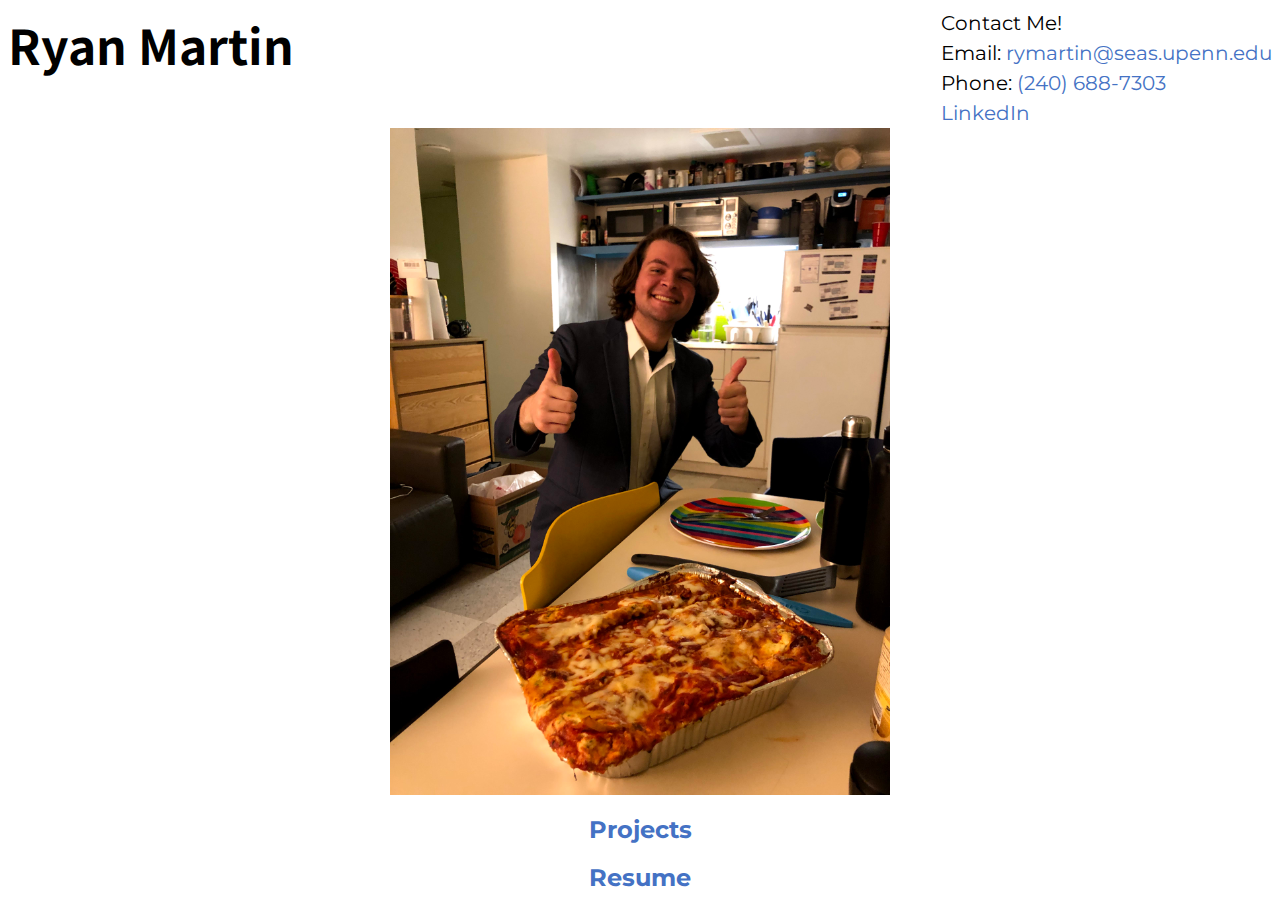
==== index.html @ 866a0686 "fix to index" ====
<html>
<link rel="stylesheet" href="style.css">
<head>
<title>Ryan Martin</title>
</head>
<body>
<div class="top" style="float:left">
<h1 style="display:inline">Ryan Martin</h1><br>
</div>
<div class="top" style="float:right; font-size: 20px;">
	Contact Me!<br>
	Email: <a href="mailto:rymartin@seas.upenn.edu">rymartin@seas.upenn.edu</a><br>
	Phone: <a href="tel:+12406887303">(240) 688-7303</a><br>
	<a href="https://www.linkedin.com/in/ryanmartin2000/">LinkedIn</a>
</div>
	<div class=pic>
		<img src="Pics/lasagna.jpg" width="500">
	</div>
	<div class="links">
		<h2><a href="projects.html">Projects</a></h2>
		<h2><a href="resume.html">Resume</a></h2>
	</div>
</body>
</html>
---- style.css ----
@import url('https://fonts.googleapis.com/css?family=Noto+Sans+JP');
@import url('https://fonts.googleapis.com/css?family=Montserrat');

head {
}

body {
}

h1 {
	font-family: "Noto Sans JP";
	font-size: 48px;
	color: black;
}

.top {
	line-height: 1.5;
	font-family: Montserrat;
}

a {
	font-family: Montserrat;
	color: #4472c4;
	text-decoration: none;
}

a:hover {
	color: #2e74b5;
}	

div.pic {
	text-align: center;
	clear: both;
}

div.links {
	text-align: center;
}

div.resume {
	margin: auto;
	text-align: center;
	width: 50%;

}

p.info {
	font-family: Montserrat;
	line-height: 1.5;
	width: 15%;
}
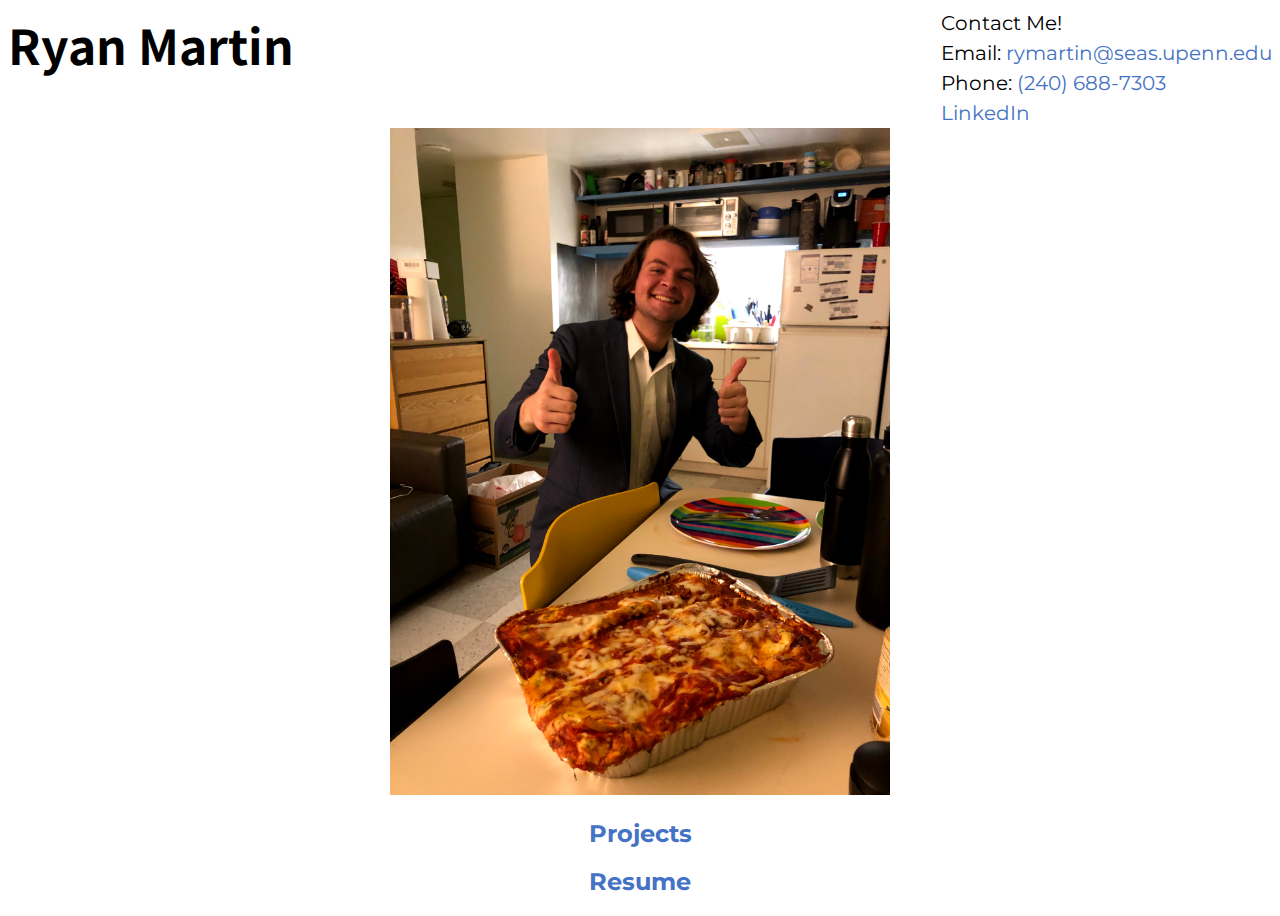
==== commit 54b80073: "DOCTYPE" ====
--- a/index.html
+++ b/index.html
@@ -1,3 +1,4 @@
+<!DOCTYPE html>
 <html>
 <link rel="stylesheet" href="style.css">
 <head>
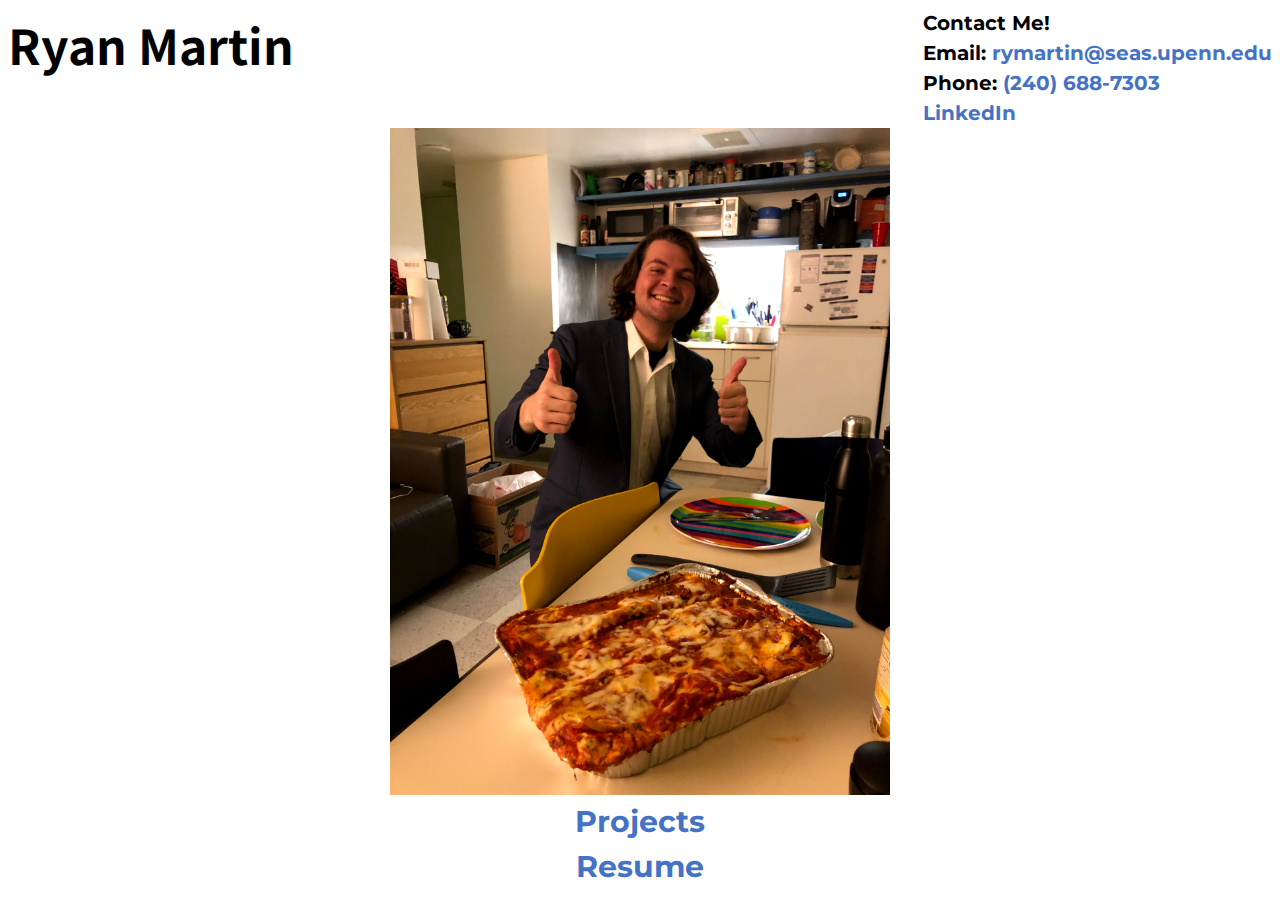
==== commit c0aa31fa: "added project page" ====
--- a/index.html
+++ b/index.html
@@ -18,8 +18,8 @@
 		<img src="Pics/lasagna.jpg" width="500">
 	</div>
 	<div class="links">
-		<h2><a href="projects.html">Projects</a></h2>
-		<h2><a href="resume.html">Resume</a></h2>
+		<a href="projects.html">Projects</a><br>
+		<a href="resume.html">Resume</a>
 	</div>
 </body>
 </html>--- a/style.css
+++ b/style.css
@@ -13,9 +13,16 @@
 	color: black;
 }
 
+h2 {
+	font-family: "Noto Sans JP";
+	font-size: 30px;
+	color: #ed2027;
+}
+
 .top {
 	line-height: 1.5;
 	font-family: Montserrat;
+	font-weight: bold;
 }
 
 a {
@@ -35,6 +42,9 @@
 
 div.links {
 	text-align: center;
+	font-size: 30px;
+	line-height: 1.5;
+	font-weight: bold;
 }
 
 div.resume {
@@ -48,4 +58,9 @@
 	font-family: Montserrat;
 	line-height: 1.5;
 	width: 15%;
+}
+
+.projects {
+	text-align: center;
+	margin: auto;
 }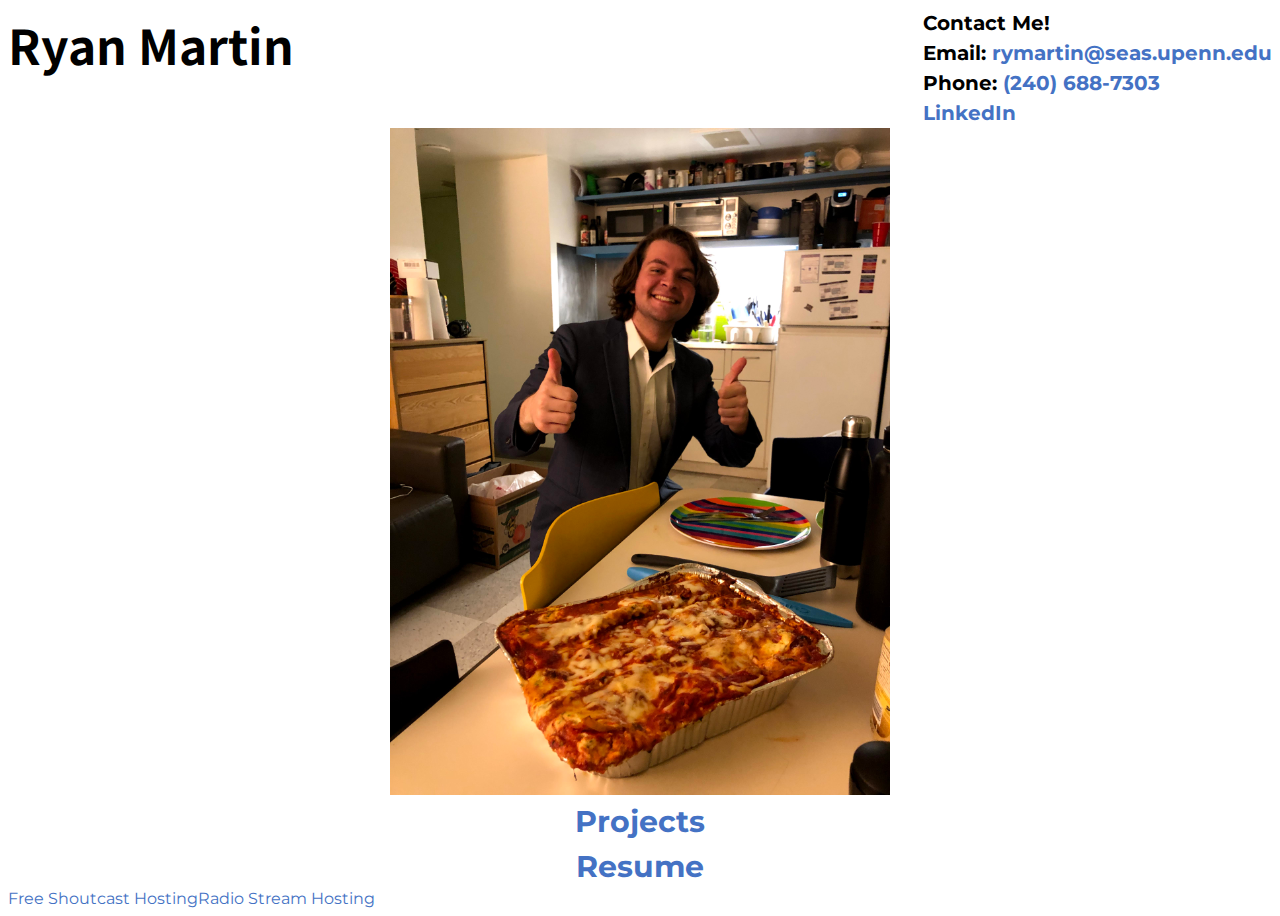
==== commit 1623fc4c: "Update index.html" ====
--- a/index.html
+++ b/index.html
@@ -21,5 +21,12 @@
 		<a href="projects.html">Projects</a><br>
 		<a href="resume.html">Resume</a>
 	</div>
+	<div>
+		<script type="text/javascript">var cstrFreePlayerUid = 550495;var cstrFreePlayerTheme = "purple";var cstrFreePlayerColor = "";</script>
+	<script type="text/javascript" src="//corscdn.caster.fm/freeplayer/FreePlanPlayerEmbed.js"></script>
+	<!--   DO NOT REMOVE THE LINKS BELOW, THEY  WILL BE HIDDEN (AND WILL HELP US A LOT)   -->
+	<a id="cstrFreePlayerBL1" href="//www.caster.fm/">Free Shoutcast Hosting</a><a id="cstrFreePlayerBL2" href="//www.caster.fm/">Radio Stream Hosting</a>
+	<div id="cstrFreePlayerDiv"></div>
+	</div>
 </body>
-</html>+</html>
--- a/style.css
+++ b/style.css
@@ -14,6 +14,7 @@
 }
 
 h2 {
+	text-align: center;
 	font-family: "Noto Sans JP";
 	font-size: 30px;
 	color: #ed2027;
@@ -45,6 +46,7 @@
 	font-size: 30px;
 	line-height: 1.5;
 	font-weight: bold;
+	font-family: Montserrat;
 }
 
 div.resume {
@@ -61,6 +63,11 @@
 }
 
 .projects {
-	text-align: center;
 	margin: auto;
+	width: 50%;
+	font-family: Montserrat;
+}
+
+.example {
+	display: inline-block;
 }